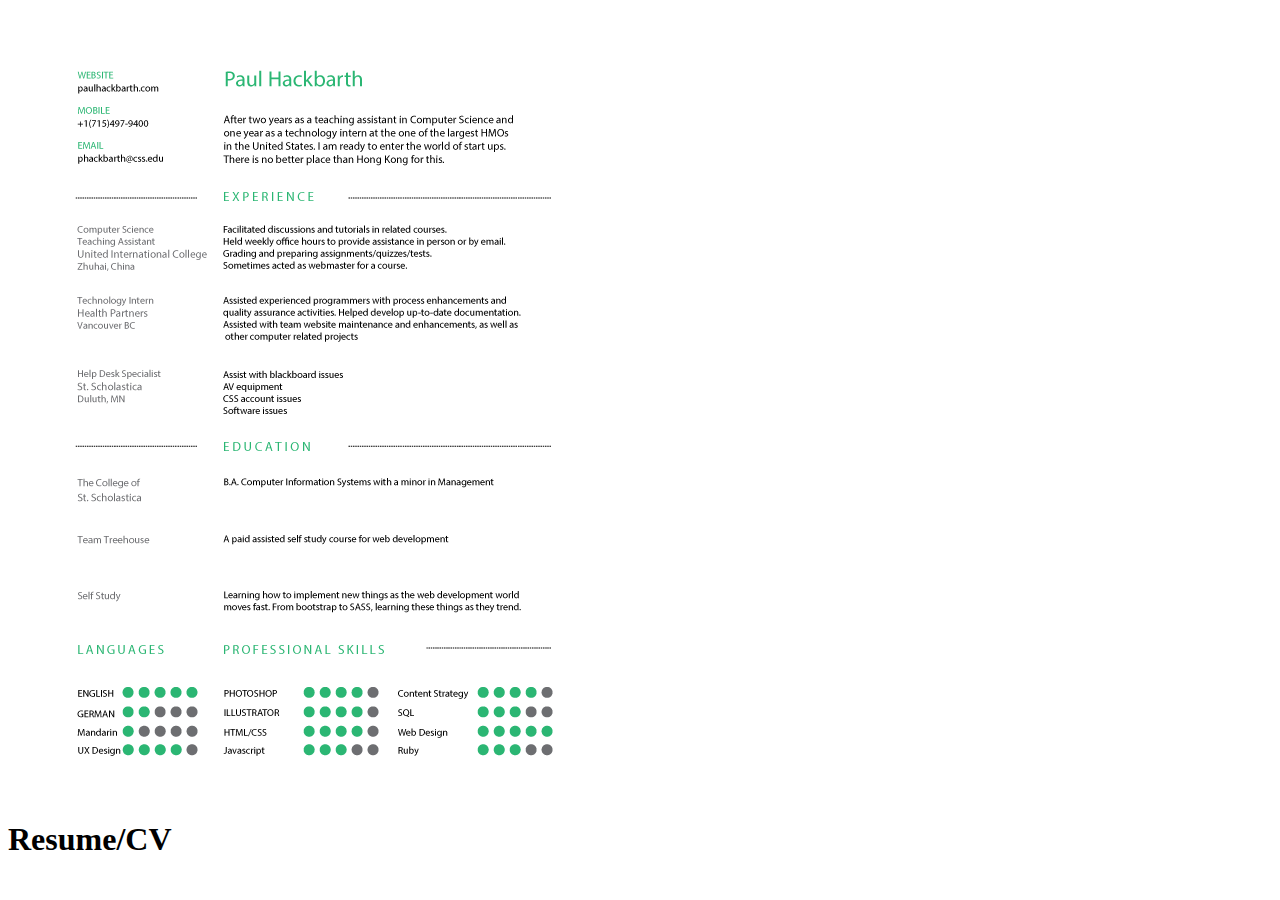
==== resume.html @ 91e7660c "current website" ====
<html><head>
        <meta charset="utf-8">
        <meta name="viewport" content="width=device-width, initial-scale=1">
        <script type="text/javascript" src="http://cdnjs.cloudflare.com/ajax/libs/jquery/2.0.3/jquery.min.js"></script>
        <script type="text/javascript" src="http://netdna.bootstrapcdn.com/bootstrap/3.3.4/js/bootstrap.min.js"></script>
        <link href="http://cdnjs.cloudflare.com/ajax/libs/font-awesome/4.3.0/css/font-awesome.min.css" rel="stylesheet" type="text/css">
        <link href="http://pingendo.github.io/pingendo-bootstrap/themes/default/bootstrap.css" rel="stylesheet" type="text/css">
    </head><body>

<div class="section"> <div class="container"> <div class="row"> <div class="col-md-12"> <img src="paulHackbarth_Resume.gif" class="img-responsive" id="resume"> <h1>Resume/CV</h1> </div></div></div></div></body></html>
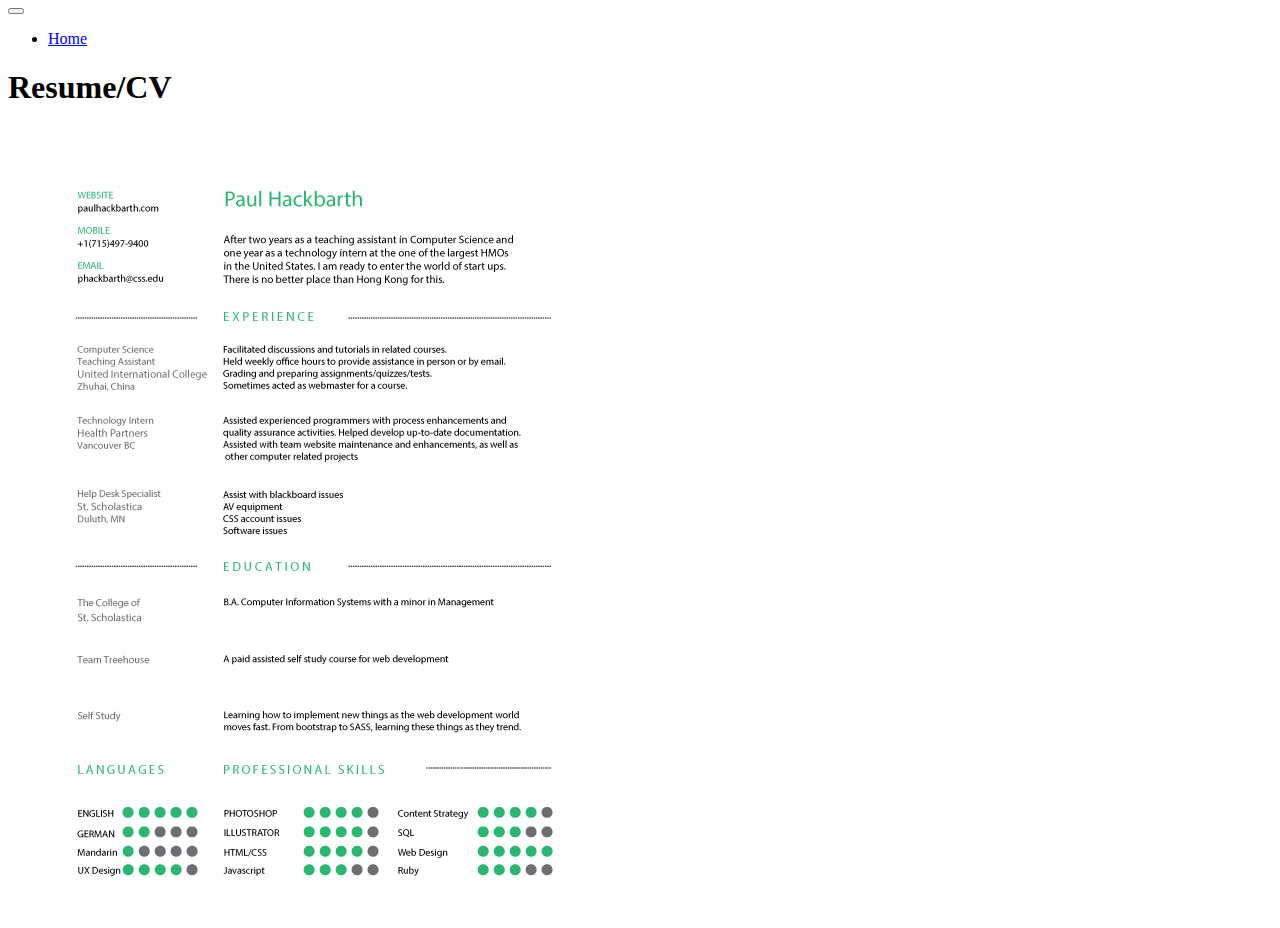
==== commit 0824ec4a: "add first project files" ====
--- a/resume.html
+++ b/resume.html
@@ -6,5 +6,16 @@
         <link href="http://cdnjs.cloudflare.com/ajax/libs/font-awesome/4.3.0/css/font-awesome.min.css" rel="stylesheet" type="text/css">
         <link href="http://pingendo.github.io/pingendo-bootstrap/themes/default/bootstrap.css" rel="stylesheet" type="text/css">
     </head><body>
+        <div class="navbar navbar-default navbar-static-top"><div class="container"><div class="navbar-header"><button type="button" class="navbar-toggle" data-toggle="collapse" data-target="#navbar-ex-collapse"><span class="sr-only">Toggle navigation</span><span class="icon-bar"></span><span class="icon-bar"></span><span class="icon-bar"></span></button></div><div class="collapse navbar-collapse" id="navbar-ex-collapse"><ul class="nav navbar-nav navbar-right"><li class="active"><a href="index.html">Home</a></li></ul></div></div></div><div class="section">
+            <div class="container">
+                <div class="row">
+                    <div class="col-md-12">
+                        
+                        <h1>Resume/CV</h1>
+                    </div>
+                </div>
+            </div>
+        </div><div class="section"><div class="container"><div class="row"><div class="col-md-12 text-center"><a href="#"><img src="paulHackbarth_Resume.gif" class="img-responsive img-thumbnail"></a></div></div></div></div>
+    
 
-<div class="section"> <div class="container"> <div class="row"> <div class="col-md-12"> <img src="paulHackbarth_Resume.gif" class="img-responsive" id="resume"> <h1>Resume/CV</h1> </div></div></div></div></body></html>+</body></html>